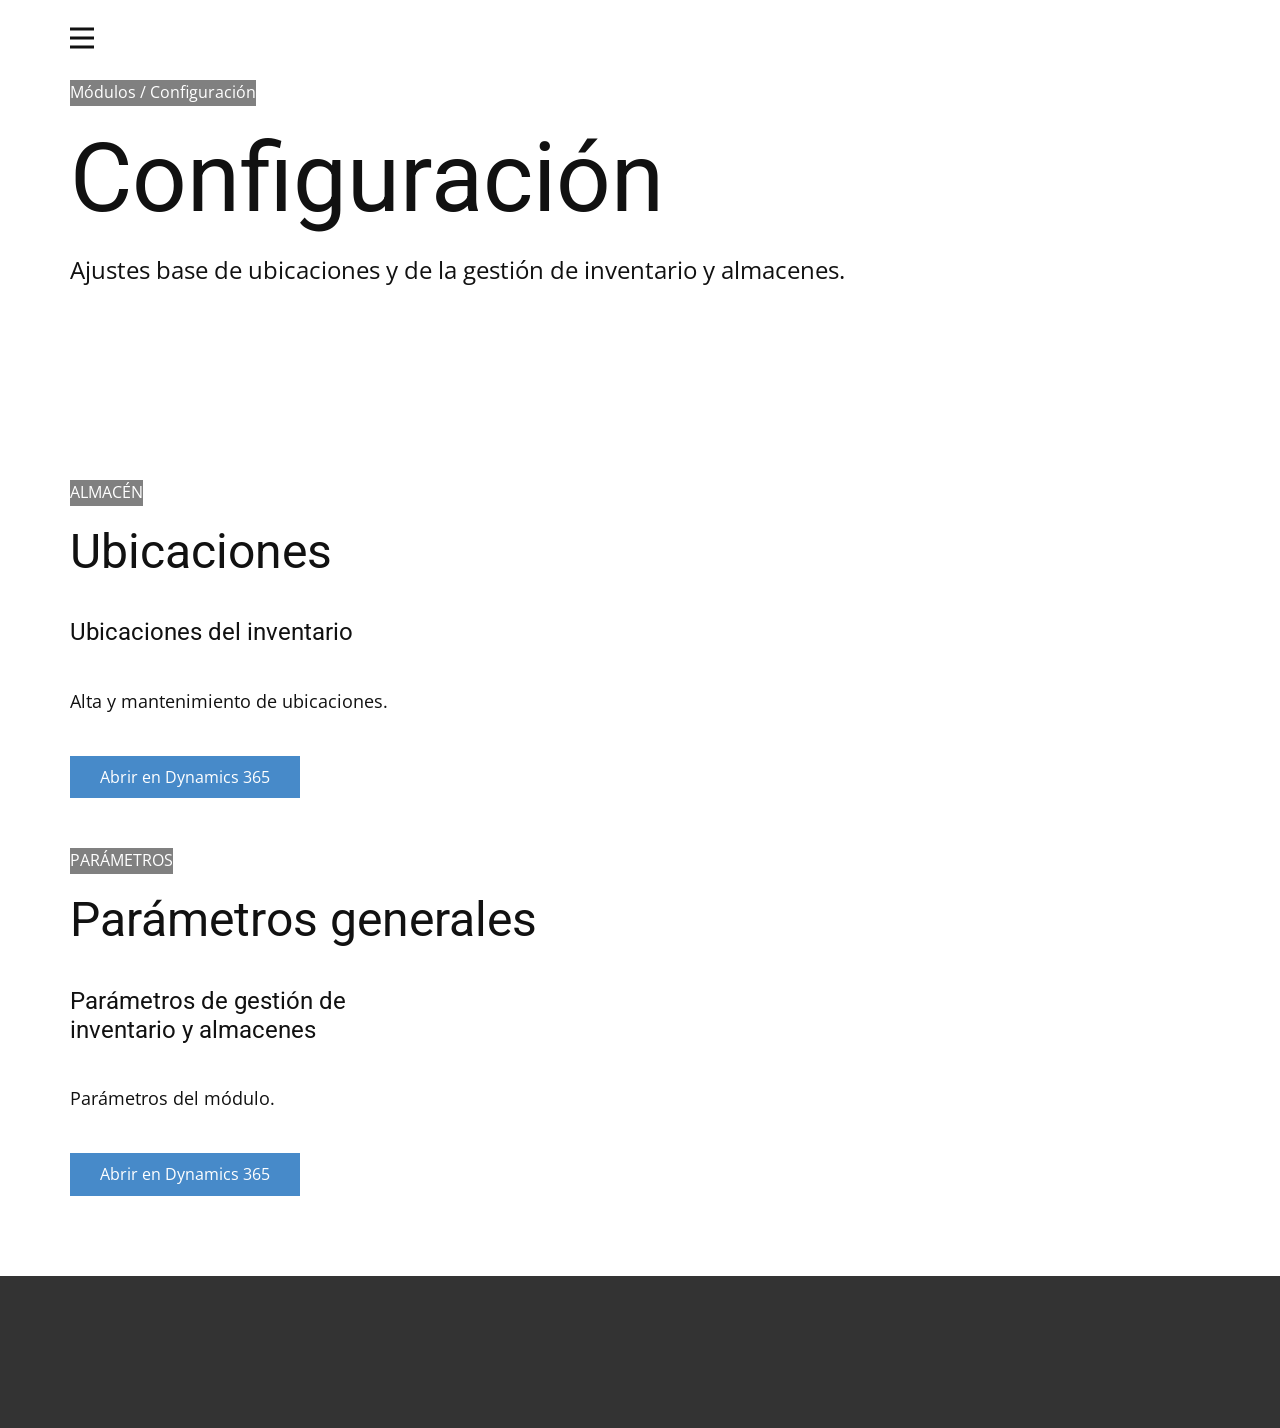
==== Configuracion.html @ afd6bdb3 "Add files via upload" ====
<!DOCTYPE html>
<html style="font-size: 16px;" lang="es"><head>
    <meta name="viewport" content="width=device-width, initial-scale=1.0">
    <meta charset="utf-8">
    <meta name="keywords" content="Configuración, Ubicaciones, Parámetros generales">
    <meta name="description" content="">
    <title>Configuracion</title>
    <link rel="stylesheet" href="nicepage.css" media="screen">
<link rel="stylesheet" href="Configuracion.css" media="screen">
    <script class="u-script" type="text/javascript" src="jquery.js" defer=""></script>
    <script class="u-script" type="text/javascript" src="nicepage.js" defer=""></script>
    <meta name="generator" content="Nicepage 8.8.2, nicepage.com">
    
    
    
    <link id="u-page-google-font" rel="stylesheet" href="https://fonts.googleapis.com/css2?display=swap&amp;family=Roboto:ital,wght@0,100;0,200;0,300;0,400;0,500;0,600;0,700;0,800;0,900;1,100;1,200;1,300;1,400;1,500;1,600;1,700;1,800;1,900&amp;family=Open+Sans:ital,wght@0,300;0,400;0,500;0,600;0,700;0,800;1,300;1,400;1,500;1,600;1,700;1,800">
    <script type="application/ld+json">{
		"@context": "http://schema.org",
		"@type": "Organization",
		"name": ""
}</script>
    <meta name="theme-color" content="#478ac9">
    <meta property="og:title" content="Configuracion">
    <meta property="og:type" content="website">
  <meta data-intl-tel-input-cdn-path="intlTelInput/"></head>
  <body data-path-to-root="/" data-include-products="false" class="u-body u-clearfix u-xl-mode" data-lang="es"><header class="u-clearfix u-header u-header" id="header"><div class="u-clearfix u-sheet u-valign-middle-lg u-valign-middle-md u-valign-middle-sm u-valign-middle-xs u-sheet-1">
        <nav class="u-align-left u-menu u-menu-hamburger u-offcanvas u-offcanvas-shift u-menu-1" role="navigation" data-responsive-from="XL">
          <div class="menu-collapse" style="font-size: 1rem; letter-spacing: 0px;">
            <a class="u-button-style u-custom-left-right-menu-spacing u-custom-padding-bottom u-custom-top-bottom-menu-spacing u-hamburger-link u-nav-link u-text-active-palette-1-base u-text-hover-palette-2-base" href="#" tabindex="-1" aria-label="Open menu" aria-controls="9182">
              <svg class="u-svg-link" viewBox="0 0 24 24"><use xlink:href="#menu-hamburger"></use></svg>
              <svg class="u-svg-content" version="1.1" id="menu-hamburger" viewBox="0 0 16 16" x="0px" y="0px" xmlns:xlink="http://www.w3.org/1999/xlink" xmlns="http://www.w3.org/2000/svg"><g><rect y="1" width="16" height="2"></rect><rect y="7" width="16" height="2"></rect><rect y="13" width="16" height="2"></rect>
</g></svg>
            </a>
          </div>
          <div class="u-custom-menu u-nav-container">
            <ul role="menubar" class="u-nav u-unstyled u-nav-1"><li role="none" class="u-nav-item"><a role="menuitem" class="u-button-style u-nav-link u-text-active-palette-1-base u-text-hover-palette-2-base u-nav-link-2" href="/">Inicio</a>
</li><li role="none" class="u-nav-item"><a role="menuitem" class="u-button-style u-nav-link u-text-active-palette-1-base u-text-hover-palette-2-base u-nav-link-2" href="/Recuentos.html">Recuentos</a>
</li><li role="none" class="u-nav-item"><a role="menuitem" class="u-button-style u-nav-link u-text-active-palette-1-base u-text-hover-palette-2-base u-nav-link-2" href="/Consulta_disponible.html">Consulta_disponible</a>
</li><li role="none" class="u-nav-item"><a role="menuitem" class="u-button-style u-nav-link u-text-active-palette-1-base u-text-hover-palette-2-base u-nav-link-2" href="/Configuracion.html">Configuracion</a>
</li></ul>
          </div>
          <div class="u-custom-menu u-nav-container-collapse" id="9182" role="region" aria-label="Menu panel">
            <div class="u-black u-container-style u-inner-container-layout u-opacity u-opacity-95 u-sidenav">
              <div class="u-inner-container-layout u-sidenav-overflow">
                <div class="u-menu-close" tabindex="-1" aria-label="Close menu"></div>
                <ul class="u-align-center u-nav u-popupmenu-items u-unstyled u-nav-2" role="menubar"><li role="none" class="u-nav-item"><a role="menuitem" class="u-button-style u-nav-link" href="/" style="padding-top: 20px; padding-bottom: 20px;">Inicio</a>
</li><li role="none" class="u-nav-item"><a role="menuitem" class="u-button-style u-nav-link" href="/Recuentos.html" style="padding-top: 20px; padding-bottom: 20px;">Recuentos</a>
</li><li role="none" class="u-nav-item"><a role="menuitem" class="u-button-style u-nav-link" href="/Consulta_disponible.html" style="padding-top: 20px; padding-bottom: 20px;">Consulta_disponible</a>
</li><li role="none" class="u-nav-item"><a role="menuitem" class="u-button-style u-nav-link" href="/Configuracion.html" style="padding-top: 20px; padding-bottom: 20px;">Configuracion</a>
</li></ul>
              </div>
            </div>
            <div class="u-black u-menu-overlay u-opacity u-opacity-70"></div>
          </div>
        </nav>
      </div></header>
    <section class="u-clearfix u-section-1" id="block-7">
      <div class="u-clearfix u-sheet u-sheet-1">
        <div class="u-clearfix u-custom-html u-expanded-width u-custom-html-1"><!--?xml version="1.0" encoding="utf-8" ?-->
          <meta http-equiv="Content-Type" content="text/html; charset=utf-8">
          <meta name="generator" content="Adobe RoboHelp 2022">
          <meta name="viewport" content="width=device-width, initial-scale=1.0">
          <title></title>
          <meta name="topic-status" content="Draft"><!-- Tipografía Google Fonts -->
          <link rel="stylesheet" href="https://fonts.googleapis.com/css2?family=Inter:wght@400;500;600&amp;family=Space+Grotesk:wght@500;600;700&amp;display=swap"><!-- Estilos base de RoboHelp y Framework Nicepage -->
          <link rel="stylesheet" type="text/css" href="assets/css/default.css">
          <link rel="stylesheet" type="text/css" href="/nicepage.css">
          <link rel="stylesheet" type="text/css" href="assets/css/styles.css"><!-- SECCIÓN DE ENCABEZADO DE MÓDULO -->
          <section class="u-clearfix u-section-1" id="sec-configuracion-header">
            <div class="u-clearfix u-sheet u-sheet-1">
              <div class="u-grey-50 u-subtitle u-text u-text-default">Módulos / Configuración</div>
              <h1 class="u-text u-text-default u-title">Configuración</h1>
              <p class="u-large-text u-text u-text-variant"> Ajustes base de ubicaciones y de la gestión de inventario y almacenes. </p>
            </div>
          </section><!-- SECCIÓN DE CONTENIDO Y CATEGORÍAS (NICEPAGE GRID) -->
          <section class="u-clearfix u-section-2" id="sec-configuracion-content">
            <div class="u-clearfix u-sheet u-sheet-2"><!-- CATEGORÍA 1: ALMACÉN -->
              <div class="u-clearfix u-expanded-width u-group-1 u-step-block">
                <div class="u-grey-50 u-subtitle u-text u-text-default">ALMACÉN</div>
                <h2 class="u-text u-text-default">Ubicaciones</h2>
                <div class="u-list u-list-1">
                  <div class="u-repeater u-repeater-1 u-repeater-1">
                    <div class="u-card u-container-style u-list-item u-repeater-item">
                      <div class="u-container-layout u-valign-top">
                        <h4 class="u-text u-text-default">Ubicaciones del inventario</h4>
                        <p class="u-text">Alta y mantenimiento de ubicaciones.</p>
                        <a href="https://gpmtest.sandbox.operations.dynamics.com/?cmp=ALPM&amp;mi=WMSLocation" target="_blank" class="u-btn u-button-style">Abrir en Dynamics 365</a>
                      </div>
                    </div>
                  </div>
                </div>
              </div><!-- CATEGORÍA 2: PARÁMETROS -->
              <div class="u-clearfix u-expanded-width u-group-2 u-step-block" style="margin-top: 30px;">
                <div class="u-grey-50 u-subtitle u-text u-text-default">PARÁMETROS</div>
                <h2 class="u-text u-text-default">Parámetros generales</h2>
                <div class="u-list u-list-2">
                  <div class="u-repeater u-repeater-2 u-repeater-2">
                    <div class="u-card u-container-style u-list-item u-repeater-item">
                      <div class="u-container-layout u-valign-top">
                        <h4 class="u-text u-text-default">Parámetros de gestión de inventario y almacenes</h4>
                        <p class="u-text">Parámetros del módulo.</p>
                        <a href="https://gpmtest.sandbox.operations.dynamics.com/?cmp=ALPM&amp;mi=InventParameters" target="_blank" class="u-btn u-button-style">Abrir en Dynamics 365</a>
                      </div>
                    </div>
                  </div>
                </div>
              </div>
            </div>
          </section><!-- Scripts de Nicepage y Portal -->
        </div>
      </div>
    </section>
    
    
    
    <footer class="u-align-center u-clearfix u-container-align-center u-footer u-grey-80 u-footer" id="footer"><div class="u-clearfix u-sheet u-sheet-1"></div></footer>
    <section class="u-backlink u-clearfix u-grey-80"></section>
  
</body></html>
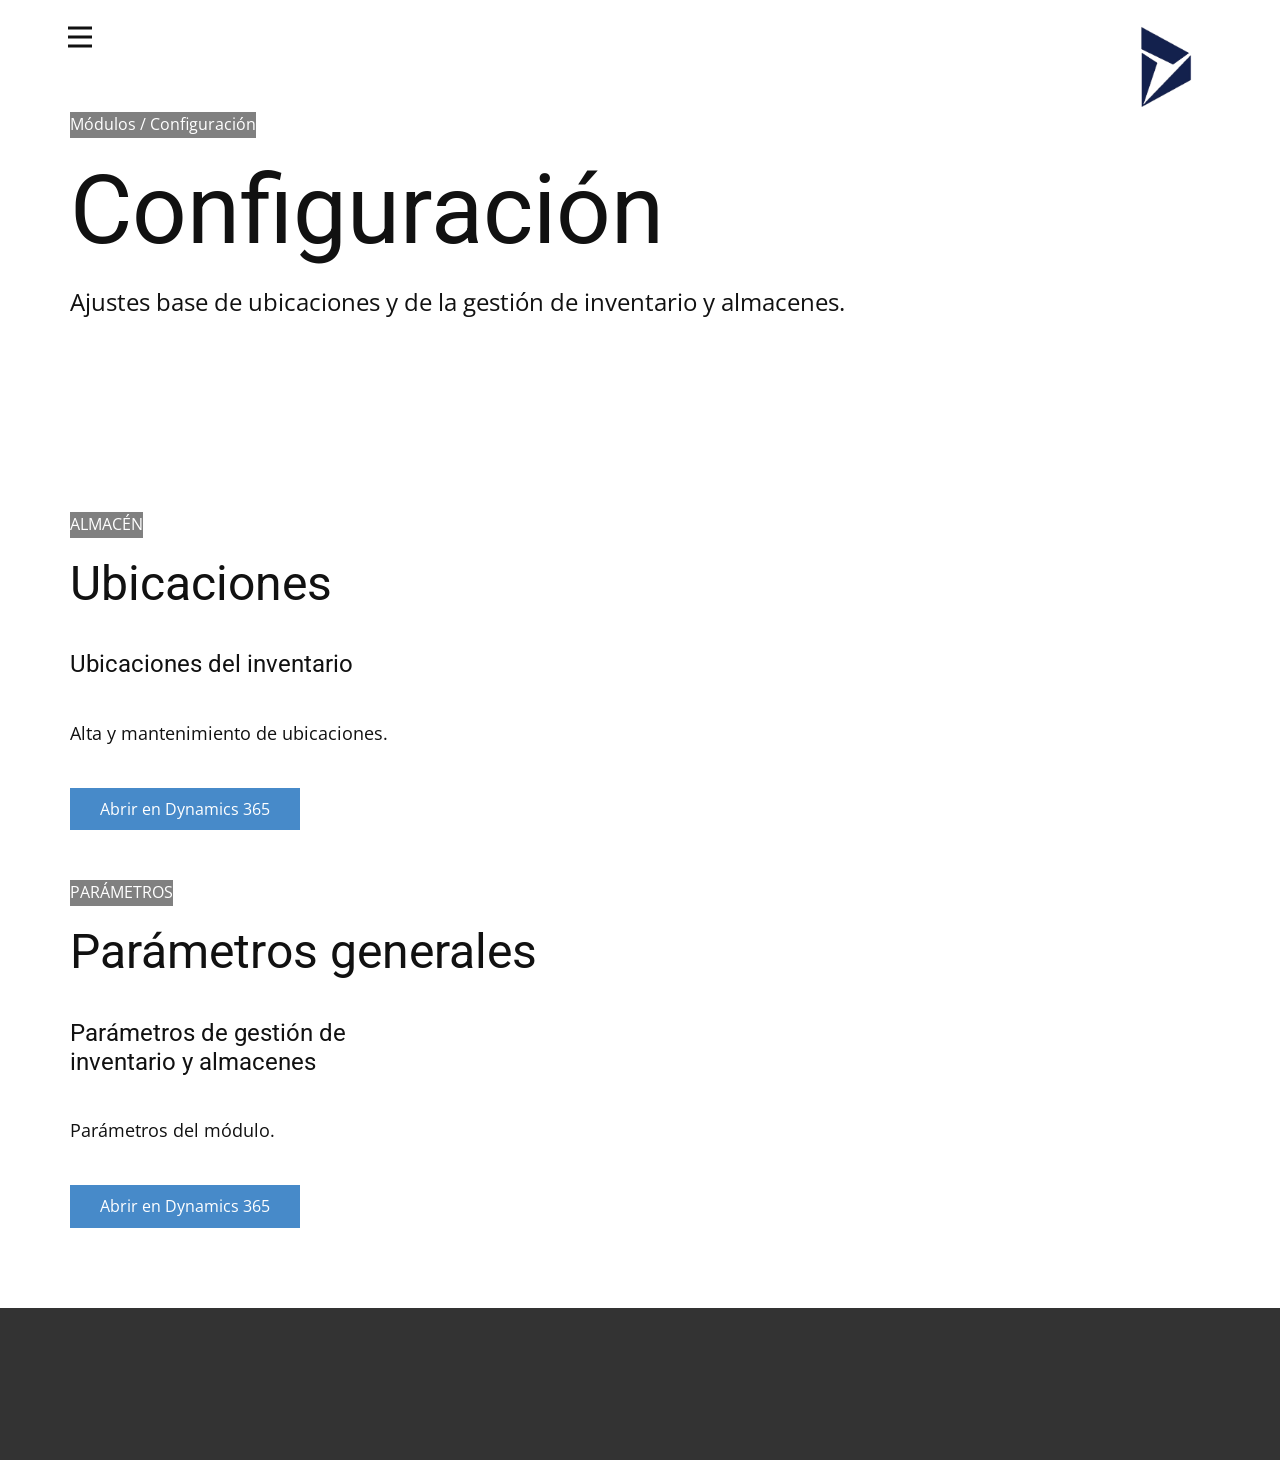
==== commit 7ac8e7a0: "Add files via upload" ====
--- a/Configuracion.html
+++ b/Configuracion.html
@@ -17,13 +17,14 @@
     <script type="application/ld+json">{
 		"@context": "http://schema.org",
 		"@type": "Organization",
-		"name": ""
+		"name": "",
+		"logo": "images/pngegg.png"
 }</script>
     <meta name="theme-color" content="#478ac9">
     <meta property="og:title" content="Configuracion">
     <meta property="og:type" content="website">
   <meta data-intl-tel-input-cdn-path="intlTelInput/"></head>
-  <body data-path-to-root="/" data-include-products="false" class="u-body u-clearfix u-xl-mode" data-lang="es"><header class="u-clearfix u-header u-header" id="header"><div class="u-clearfix u-sheet u-valign-middle-lg u-valign-middle-md u-valign-middle-sm u-valign-middle-xs u-sheet-1">
+  <body data-path-to-root="./" data-include-products="false" class="u-body u-clearfix u-xl-mode" data-lang="es"><header class="u-clearfix u-header u-header" id="header"><div class="u-clearfix u-sheet u-valign-middle-lg u-valign-middle-md u-valign-middle-sm u-valign-middle-xs u-sheet-1">
         <nav class="u-align-left u-menu u-menu-hamburger u-offcanvas u-offcanvas-shift u-menu-1" role="navigation" data-responsive-from="XL">
           <div class="menu-collapse" style="font-size: 1rem; letter-spacing: 0px;">
             <a class="u-button-style u-custom-left-right-menu-spacing u-custom-padding-bottom u-custom-top-bottom-menu-spacing u-hamburger-link u-nav-link u-text-active-palette-1-base u-text-hover-palette-2-base" href="#" tabindex="-1" aria-label="Open menu" aria-controls="9182">
@@ -33,26 +34,29 @@
             </a>
           </div>
           <div class="u-custom-menu u-nav-container">
-            <ul role="menubar" class="u-nav u-unstyled u-nav-1"><li role="none" class="u-nav-item"><a role="menuitem" class="u-button-style u-nav-link u-text-active-palette-1-base u-text-hover-palette-2-base u-nav-link-2" href="/">Inicio</a>
-</li><li role="none" class="u-nav-item"><a role="menuitem" class="u-button-style u-nav-link u-text-active-palette-1-base u-text-hover-palette-2-base u-nav-link-2" href="/Recuentos.html">Recuentos</a>
-</li><li role="none" class="u-nav-item"><a role="menuitem" class="u-button-style u-nav-link u-text-active-palette-1-base u-text-hover-palette-2-base u-nav-link-2" href="/Consulta_disponible.html">Consulta_disponible</a>
-</li><li role="none" class="u-nav-item"><a role="menuitem" class="u-button-style u-nav-link u-text-active-palette-1-base u-text-hover-palette-2-base u-nav-link-2" href="/Configuracion.html">Configuracion</a>
+            <ul role="menubar" class="u-nav u-unstyled u-nav-1"><li role="none" class="u-nav-item"><a role="menuitem" class="u-button-style u-nav-link u-text-active-palette-1-base u-text-hover-palette-2-base u-nav-link-2" href="./">Inicio</a>
+</li><li role="none" class="u-nav-item"><a role="menuitem" class="u-button-style u-nav-link u-text-active-palette-1-base u-text-hover-palette-2-base u-nav-link-2" href="Recuentos.html">Recuentos</a>
+</li><li role="none" class="u-nav-item"><a role="menuitem" class="u-button-style u-nav-link u-text-active-palette-1-base u-text-hover-palette-2-base u-nav-link-2" href="Consulta_disponible.html">Consulta_disponible</a>
+</li><li role="none" class="u-nav-item"><a role="menuitem" class="u-button-style u-nav-link u-text-active-palette-1-base u-text-hover-palette-2-base u-nav-link-2" href="Configuracion.html">Configuracion</a>
 </li></ul>
           </div>
           <div class="u-custom-menu u-nav-container-collapse" id="9182" role="region" aria-label="Menu panel">
             <div class="u-black u-container-style u-inner-container-layout u-opacity u-opacity-95 u-sidenav">
               <div class="u-inner-container-layout u-sidenav-overflow">
                 <div class="u-menu-close" tabindex="-1" aria-label="Close menu"></div>
-                <ul class="u-align-center u-nav u-popupmenu-items u-unstyled u-nav-2" role="menubar"><li role="none" class="u-nav-item"><a role="menuitem" class="u-button-style u-nav-link" href="/" style="padding-top: 20px; padding-bottom: 20px;">Inicio</a>
-</li><li role="none" class="u-nav-item"><a role="menuitem" class="u-button-style u-nav-link" href="/Recuentos.html" style="padding-top: 20px; padding-bottom: 20px;">Recuentos</a>
-</li><li role="none" class="u-nav-item"><a role="menuitem" class="u-button-style u-nav-link" href="/Consulta_disponible.html" style="padding-top: 20px; padding-bottom: 20px;">Consulta_disponible</a>
-</li><li role="none" class="u-nav-item"><a role="menuitem" class="u-button-style u-nav-link" href="/Configuracion.html" style="padding-top: 20px; padding-bottom: 20px;">Configuracion</a>
+                <ul class="u-align-center u-nav u-popupmenu-items u-unstyled u-nav-2" role="menubar"><li role="none" class="u-nav-item"><a role="menuitem" class="u-button-style u-nav-link" href="./">Inicio</a>
+</li><li role="none" class="u-nav-item"><a role="menuitem" class="u-button-style u-nav-link" href="Recuentos.html">Recuentos</a>
+</li><li role="none" class="u-nav-item"><a role="menuitem" class="u-button-style u-nav-link" href="Consulta_disponible.html">Consulta_disponible</a>
+</li><li role="none" class="u-nav-item"><a role="menuitem" class="u-button-style u-nav-link" href="Configuracion.html">Configuracion</a>
 </li></ul>
               </div>
             </div>
             <div class="u-black u-menu-overlay u-opacity u-opacity-70"></div>
           </div>
         </nav>
+        <a href="" class="u-image u-logo u-image-1" data-image-width="505" data-image-height="503">
+          <img src="images/pngegg.png" class="u-logo-image u-logo-image-1">
+        </a>
       </div></header>
     <section class="u-clearfix u-section-1" id="block-7">
       <div class="u-clearfix u-sheet u-sheet-1">
--- a/nicepage.css
+++ b/nicepage.css
@@ -45729,11 +45729,11 @@
 }
 
 .u-header .u-sheet-1 {
-  min-height: 80px;
+  min-height: 112px;
 }
 
 .u-header .u-menu-1 {
-  margin: 22px auto 26px 0;
+  margin: 21px auto 0 -2px;
 }
 
 .u-header .u-nav-1 {
@@ -45748,9 +45748,26 @@
   font-size: 1.25rem;
   margin: 20px auto 0;
 }
+
+.u-header .u-image-1 {
+  width: 91px;
+  height: 91px;
+  margin: -32px 0 0 auto;
+}
+
+.u-header .u-logo-image-1 {
+  width: 100%;
+  height: 100%;
+}
 @media (max-width: 1199px) {
   .u-header .u-menu-1 {
     width: auto;
+    margin-left: -2px;
+  }
+
+  .u-header .u-image-1 {
+    width: 91px;
+    margin-top: -32px;
   }
 }
 
--- a/nicepage.css
+++ b/nicepage.css
@@ -45729,11 +45729,11 @@
 }
 
 .u-header .u-sheet-1 {
-  min-height: 80px;
+  min-height: 112px;
 }
 
 .u-header .u-menu-1 {
-  margin: 22px auto 26px 0;
+  margin: 21px auto 0 -2px;
 }
 
 .u-header .u-nav-1 {
@@ -45748,9 +45748,26 @@
   font-size: 1.25rem;
   margin: 20px auto 0;
 }
+
+.u-header .u-image-1 {
+  width: 91px;
+  height: 91px;
+  margin: -32px 0 0 auto;
+}
+
+.u-header .u-logo-image-1 {
+  width: 100%;
+  height: 100%;
+}
 @media (max-width: 1199px) {
   .u-header .u-menu-1 {
     width: auto;
+    margin-left: -2px;
+  }
+
+  .u-header .u-image-1 {
+    width: 91px;
+    margin-top: -32px;
   }
 }
 
